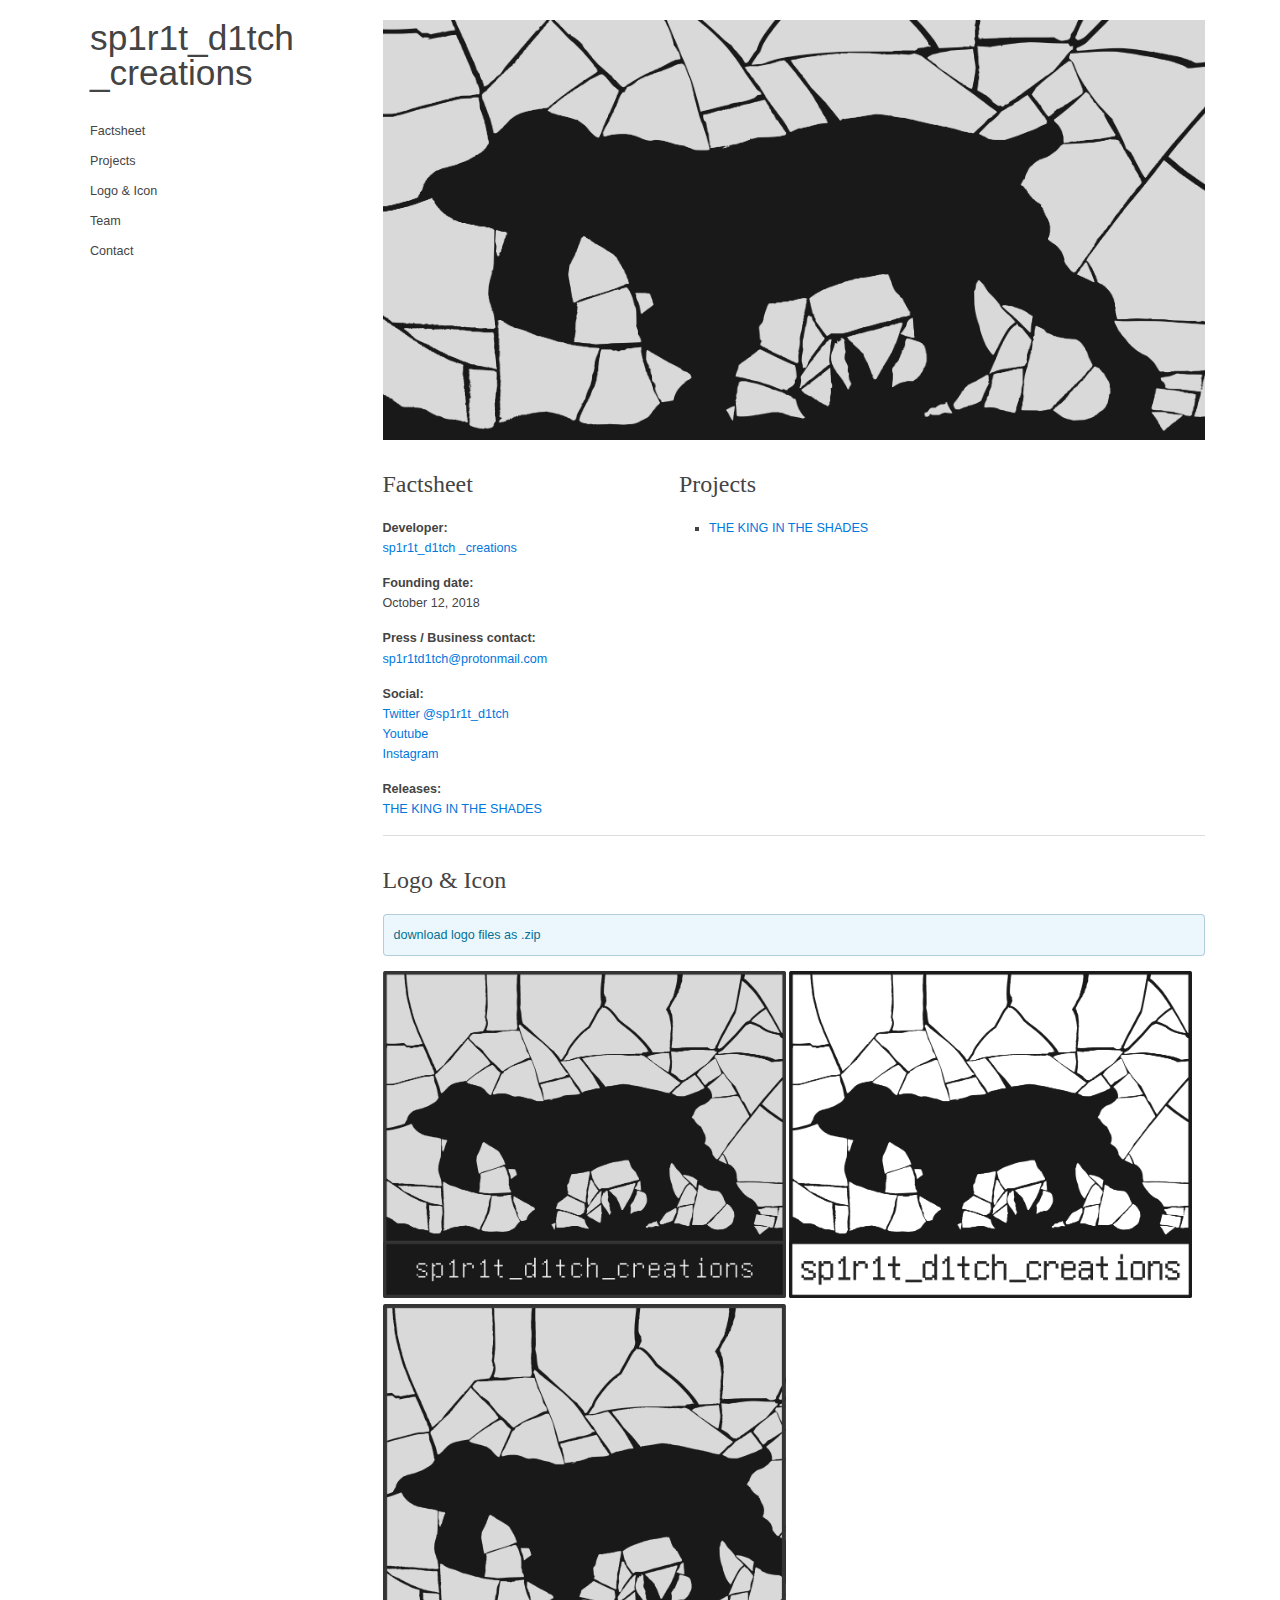
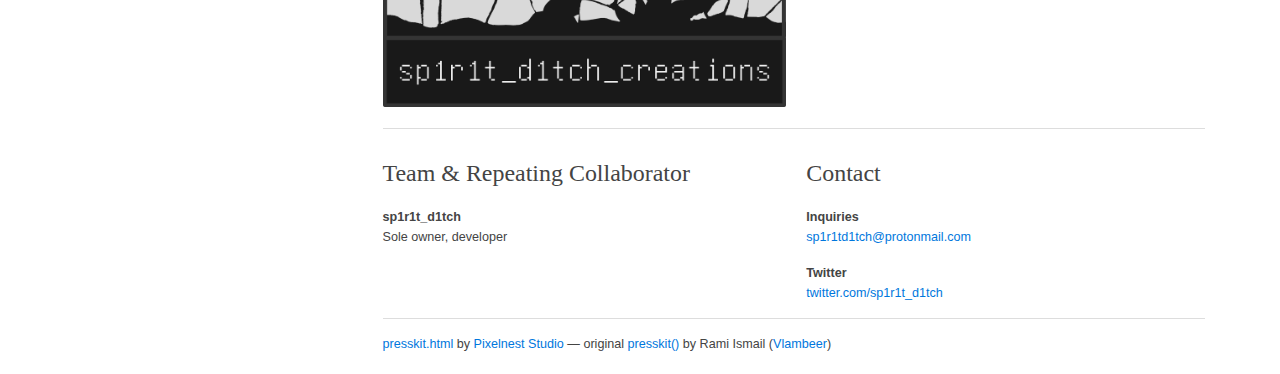
==== index.html @ 36bebca9 "Add files via upload" ====
<!DOCTYPE html>
<html>
  <head>
    <meta charset="UTF-8">
    <meta name="viewport" content="width=device-width, initial-scale=1.0">
    
    <title>sp1r1t_d1tch
        _creations</title>
    
    <link rel="shortcut icon" href="images/favicon.ico?t=1691505832788">
    
    <link rel="stylesheet" href="./css/normalize.css">
    <link rel="stylesheet" href="./css/master.css">
    
    <!-- Generated by presskit.html 0.13.0 (https://github.com/pixelnest/presskit.html). -->
  </head>
  <body>
    <div class="page grid">
      <nav class="page-nav nav grid__item">
        <h1 class="nav__title">
          <a href=".">sp1r1t_d1tch
          _creations</a>
        </h1>
      
        <aside class="nav__subtitle">
          <a href=""></a>
        </aside>
      
        <div class="nav__toggle" id="hamburger">
          <a href="#" class="button" id="hamburger-toggle">
            <svg width="10" height="10" viewBox="0 0 19 19" xmlns="http://www.w3.org/2000/svg">
              <g fill="currentColor" fill-rule="nonzero">
                <path d="M0 16h19v3H0zM0 8h19v3H0zM0 0h19v3H0z" />
              </g>
            </svg>
            &nbsp;Menu
          </a>
        </div>
      
        <ul class="nav__list" id="hamburger-target">
          <li>
            <a class="nav__item" href="#factsheet">Factsheet</a>
          </li>
      
      
      
      
          <li>
            <a class="nav__item" href="#projects">Projects</a>
          </li>
      
      
      
      
          <li>
            <a class="nav__item" href="#logo">Logo & Icon</a>
          </li>
      
      
      
      
      
      
      
          <li>
            <a class="nav__item" href="#credits">Team</a>
          </li>
      
          <li>
            <a class="nav__item" href="#contact">Contact</a>
          </li>
        </ul>
      </nav>

      <div class="page-wrapper grid__item">
        <header class="page-header">
          <img src="./images/header.png" alt="sp1r1t_d1tch
    _creations" title="sp1r1t_d1tch
    _creations">
        </header>

        <main class="page-content" role="main">
          <section class="block grid">
            <aside class="factsheet grid__item">
              <h2 id="factsheet" class="factsheet__title">Factsheet</h2>
            
              <dl class="factsheet__list">
                <dt>Developer:</dt>
                <dd>
                  <a href=".">sp1r1t_d1tch
                _creations</a>
                </dd>
            
                <dt>Founding date:</dt>
                <dd>October 12, 2018</dd>
            
                <dt>Press / Business contact:</dt>
                <dd>
                  <a href="mailto:
                sp1r1td1tch@protonmail.com
              ">
                sp1r1td1tch@protonmail.com
              </a>
                </dd>
            
                <dt>Social:</dt>
                <dd>
                  <a href="https://twitter.com/sp1r1t_d1tch">Twitter @sp1r1t_d1tch</a>
                </dd>
                <dd>
                  <a href="https://www.youtube.com/channel/UCNnyPWY7bsx2X5JxJsNqYRw">Youtube</a>
                </dd>
                <dd>
                  <a href="https://www.instagram.com/sp1r1t_d1tch/">Instagram</a>
                </dd>
            
                <dt>Releases:</dt>
                <dd>
                  <a href="THE_KING_IN_THE_SHADES/index.html">THE KING IN THE SHADES</a>
                </dd>
                <dd></dd>
              </dl>
            
            </aside>

            <article class="description grid__item">
              <h2 id="projects">Projects</h2>
              <ul>
                <li>
                  <a href="THE_KING_IN_THE_SHADES/index.html">THE KING IN THE SHADES</a>
                </li>
              </ul>
            </article>
          </section>
          
          <section class="block">
            <h2 id="logo">Logo & Icon</h2>
          
            <aside class="block__notice">
              <a href="images/logo.zip">
                download logo files as .zip
              </a>
            </aside>
          
            <a href="images/Logos/logo01.png">
              <img src="images/Logos/logo01.png" alt="logo01" class="logo">
            </a>
            <a href="images/Logos/logo02.png">
              <img src="images/Logos/logo02.png" alt="logo02" class="logo">
            </a>
            <a href="images/Logos/logo03.png">
              <img src="images/Logos/logo03.png" alt="logo03" class="logo">
            </a>
          </section>
          
          
          <section class="block grid _team-fix-margin-top">
            <article class="grid__item grid__item--flexible">
              <h2 id="credits">Team &amp; Repeating Collaborator</h2>
          
              <dl>
                <dt>sp1r1t_d1tch</dt>
          
                <dd>
                    Sole owner, developer
                </dd>
              </dl>
            </article>
          
            <article class="grid__item grid__item--flexible">
              <h2 id="contact">Contact</h2>
          
              <dl>
                <dt>Inquiries</dt>
          
                <dd>
                  <a href="mailto:sp1r1td1tch@protonmail.com">sp1r1td1tch@protonmail.com</a>
          
                </dd>
                <dt>Twitter</dt>
          
                <dd>
          
                  <a href="https://twitter.com/sp1r1t_d1tch">twitter.com/sp1r1t_d1tch</a>
                </dd>
              </dl>
            </article>
          </section>
        </main>

        <footer class="page-footer">
          <a href="https://github.com/pixelnest/presskit.html">presskit.html</a> by <a href="http://pixelnest.io">Pixelnest Studio</a> — original <a href="http://dopresskit.com/">presskit()</a> by Rami Ismail (<a href="http://www.vlambeer.com/">Vlambeer</a>)
        </footer>
      </div>
    </div>

    <script src="./js/masonry.min.js"></script>
    <script src="./js/imagesloaded.min.js"></script>
    <script>
      document.addEventListener('DOMContentLoaded', function onContentLoaded() {
        // Add masonry layout on the galleries.
        var galleries = document.querySelectorAll('.gallery');
    
        for (var i = 0; i < galleries.length; i++) {
          (function (index) {
            var gallery = galleries[index];
    
            imagesLoaded(gallery, function onImagesLoaded() {
              new Masonry(gallery, {
                itemSelector: '.gallery__item'
              });
            });
          })(i);
        }
    
        // Add mini-player to gifs.
        var gifLinks = document.querySelectorAll('a[href$=".gif"]');
        for (var i = 0; i < gifLinks.length; i++) {
          (function (index) {
            var link = gifLinks[index];
            var img = link.querySelector('img');
    
            // Don't add the mini-player if no thumbnail.
            // It's already a gif, so no need to turn it on.
            if (img.src.indexOf('.thumb.jpg') === -1) {
              return
            }
    
            link.className = 'show-overlay'
    
            link.onclick = function (e) {
              // Make it work on IE8.
              if (e.preventDefault) {
                const openLinkInBackground = e.ctrlKey || e.metaKey;
    
                // Stop default behavior, except if ctrl/cmd modifier is used.
                // In this case, we want the link to go through and open
                // its target in a background tab.
                if (!openLinkInBackground) e.preventDefault();
                e.stopPropagation();
              } else {
                // We don't care for the special background tab behavior on old IE.
                e.returnValue = false;
              }
    
              // Remove overlay and remove thumbnail section of the image.
              link.className = '';
              img.src = img.src.replace('.thumb.jpg', '');
    
              // Remove event listener after first trigger.
              link.onclick = null;
            }
          }(i));
        }
      });
    </script>
    
    
  </body>
</html>
---- css/master.css ----
@charset "UTF-8";

/* ---------------------------------------------------------- *\
 * Globals.
\* ---------------------------------------------------------- */

html {
  box-sizing: border-box;
}

*,
*::before,
*::after {
  box-sizing: inherit;
}

body {
  position: relative;

  min-height: 100vh;
  margin: 0;
}

/* ---------------------------------------------------------- *\
 * Typography & colors.
\* ---------------------------------------------------------- */

html {
  color: #444444;

  font: 62.5%/1.6 "Trebuchet MS", Arial, Helvetica, sans-serif;
}

body {
  font-size: 1.26em;
}

h1,
h2 {
  font-family: Georgia, "Times New Roman", Times, serif;
  font-weight: normal;
}

::-moz-selection {
  color: white;
  background: #3398ff;
}

::selection {
  color: white;
  background: #3398ff;
}

/* ---------------------------------------------------------- *\
 * Basic elements.
\* ---------------------------------------------------------- */

h1 {
  margin: 0;

  font-size: 2.8em;
}

h2 {
  margin: 25px 0 15px 0;

  font-size: 1.9em;
}

h3 {
  font-size: inherit;
  font-weight: bold;
}

img {
  max-width: 100%;
}

p {
  margin: 15px 0;
}

p:last-child {
  margin-bottom: 0;
}

/* Lists. */

ul,
ol {
  margin: 15px 0;
  padding-left: 30px;
}

ul:last-child,
ol:last-child {
  margin-bottom: 0;
}

ul {
  list-style-type: square;
}

dl {
  margin: 0;
}

dt {
  font-weight: bold;
}

dd {
  margin: 0;
}

dd + dt {
  margin-top: 15px;
}

/* ---------------------------------------------------------- *\
 * Layout.
\* ---------------------------------------------------------- */

body {
  padding: 20px 0;
}

.page {
  max-width: 1180px;
  margin: 0 auto;
  padding: 0 25px;
}

@media (min-width: 800px) {
  .page {
    display: -webkit-box;
    display: -ms-flexbox;
    display: flex;
  }

  .page-nav {
    min-width: 25%;
  }

  .page-wrapper {
    max-width: 75%;
  }

  .factsheet {
    min-width: 33%;
  }
}

/* ---------------------------------------------------------- *\
 * Micro Components.
\* ---------------------------------------------------------- */

.clearfix::after {
  display: table;
  clear: both;

  content: " ";
}

.capitalize {
  text-transform: capitalize;
}

/* ---------------------------------------------------------- *\
 * Components - Links.
\* ---------------------------------------------------------- */

a,
a:visited {
  color: #0077dd;

  text-decoration: none;
}

a:hover {
  color: #005599;

  text-decoration: underline;
}

a:focus {
  outline: thin dotted;
}

a:active,
a:hover {
  outline: none;
}

/* ---------------------------------------------------------- *\
 * Components - Page Header.
\* ---------------------------------------------------------- */

.page-header img {
  display: block;
}

/* ---------------------------------------------------------- *\
 * Components - Nav.
\* ---------------------------------------------------------- */

.nav {
  margin-bottom: 30px;
}

.nav__title {
  padding: 0 15px;

  font-family: "Trebuchet MS", Arial, Helvetica, sans-serif;
  line-height: 1;
}

.nav__title a,
.nav__title a:visited,
.nav__title a:hover {
  color: inherit;

  text-decoration: none;
}

.nav__subtitle {
  padding: 5px 15px;
}

.nav__list {
  padding: 0;

  list-style: none;
}

.nav__item,
.nav__item:visited {
  display: block;

  padding: 5px 15px;

  color: inherit;
}

.nav__item:hover {
  color: inherit;
  background: rgba(0, 0, 0, 0.05);

  text-decoration: none;
}

.nav__item:focus {
  background: rgba(0, 0, 0, 0.05);
  outline: none;
}

/* ---------------------------------------------------------- *\
 * Nav - Hamburger.
\* ---------------------------------------------------------- */

.nav__toggle {
  display: none;

  margin: 15px 0;
  padding: 0 15px;
}

.nav__toggle .button {
  display: block;

  height: 30px;
}

/* Nav list variant for hamburger feature. */
.nav__list--slider {
  overflow-y: hidden;

  max-height: 0;

  -webkit-transition: max-height 0.5s ease-in-out;
     -moz-transition: max-height 0.5s ease-in-out;
       -o-transition: max-height 0.5s ease-in-out;
          transition: max-height 0.5s ease-in-out;
}


@media (min-width: 800px) {
  .nav__toggle {
    /* Always hide the button on big screens. */
    display: none !important;
  }

  .nav__list--slider {
    /* Always show the list on big screens. So disable slider. */
    max-height: unset !important;
  }
}

/* ---------------------------------------------------------- *\
 * Components - Block.
\* ---------------------------------------------------------- */

.block {
  margin-bottom: 15px;
  padding-bottom: 15px;

  border-bottom: 1px solid rgb(221, 221, 221);
}

.block__notice {
  margin-bottom: 15px;
  padding: 10px;

  color: #027194;
  background: #ebf7fd;
  border: 1px solid rgba(45,112,145,0.3);
  border-radius: 4px;
}

.block__notice a {
  color: inherit;
}

/* ---------------------------------------------------------- *\
 * Components - Grid.
\* ---------------------------------------------------------- */

@media (min-width: 800px) {
  .grid {
    display: -webkit-box;
    display: -ms-flexbox;
    display: flex;
  }

  .grid__item:not(:first-child) {
    padding-left: 25px;
  }

  .grid__item--flexible {
    -webkit-box-flex: 1;
    -ms-flex: 1;
        flex: 1;
  }
}

/* ---------------------------------------------------------- *\
 * Components - Images Gallery.
\* ---------------------------------------------------------- */

.gallery {
  margin-left: -25px;

  font-size: 0; /* Disable the small space below the images. */
}

.gallery__item {
  float: left;

  width: 100%;
  padding-bottom: 25px;
  padding-left: 25px;
}

.gallery__item img {
  width: 100%;
}

.gallery__item a[href$=".gif"] {
  position: relative;

  display: block;
}

.gallery__item a[href$=".gif"]:focus:active {
  outline: none;
}

.gallery__item a[href$=".gif"]::after {
  position: absolute;
  z-index: 1;
  top: 0;
  left: 0;

  display: none;

  width: 100%;
  height: 100%;
  padding: 20px;

  background: rgba(0, 0, 0, 0.25);

  content: url("[data-uri]");

  align-items: center;
  justify-content: center;
}

.gallery__item a[href$=".gif"].show-overlay::after {
  display: flex;
}

@media (min-width: 500px) {
  .gallery__item {
    width: 50%;
  }
}

/* ---------------------------------------------------------- *\
 * Components - Logo.
\* ---------------------------------------------------------- */

@media (min-width: 800px) {
  .logo {
    max-width: 49%;
  }
}

/* ---------------------------------------------------------- *\
 * Components - Video player.
\* ---------------------------------------------------------- */

.video-player {
  position: relative;

  padding-bottom: 56.25%; /* 16:9 */
}

.video-player__frame {
  position: absolute;
  top: 0;
  left: 0;

  width: 100%;
  height: 100%;
}

/* ---------------------------------------------------------- *\
 * Components - Quote.
\* ---------------------------------------------------------- */

.quote__content {
  margin: 0;
}

.quote__content::before {
  content: open-quote;
}

.quote__content::after {
  content: close-quote;
}

.quote__author::before {
  content: "-";
}

/* ---------------------------------------------------------- *\
 * Components - Button.
\* ---------------------------------------------------------- */

.button {
  display: inline-block;

  padding: 5px 10px;

  background: -webkit-linear-gradient(top, white, #fafafa);
  background:         linear-gradient(to bottom, white, #fafafa);
  border: 1px solid #cccccc;
  border-radius: 5px;
}

.button:hover {
  cursor: pointer;
  text-decoration: none;
}

.button:focus {
  border: 1px solid #3398ff;
  outline: none;
}

.button:active {
  color: white;
  background: -webkit-linear-gradient(top, #3398ff, #0077dd);
  background:         linear-gradient(to bottom, #3398ff, #0077dd);
}

/* ---------------------------------------------------------- *\
 * Widgets.
\* ---------------------------------------------------------- */

.widget {
  width: 100%;
}

.widget--steam {
  height: 190px;
}

.widget--humble {
  height: 328px;
}

@media (max-width: 505px) {
  .widget--humble {
    height: 205px;
  }
}

.widget--itch {
  height: 167px;
}

.widget--gamejolt {
  height: 245px;
}

.widget--bandcamp {
  width: 100%;
  height: 120px;

  border: 0;
}

/* ---------------------------------------------------------- *\
 * Hacks.
\* ---------------------------------------------------------- */

@media (min-width: 800px) {
  ._team-fix-margin-top {
    margin-top: -15px;
  }
}
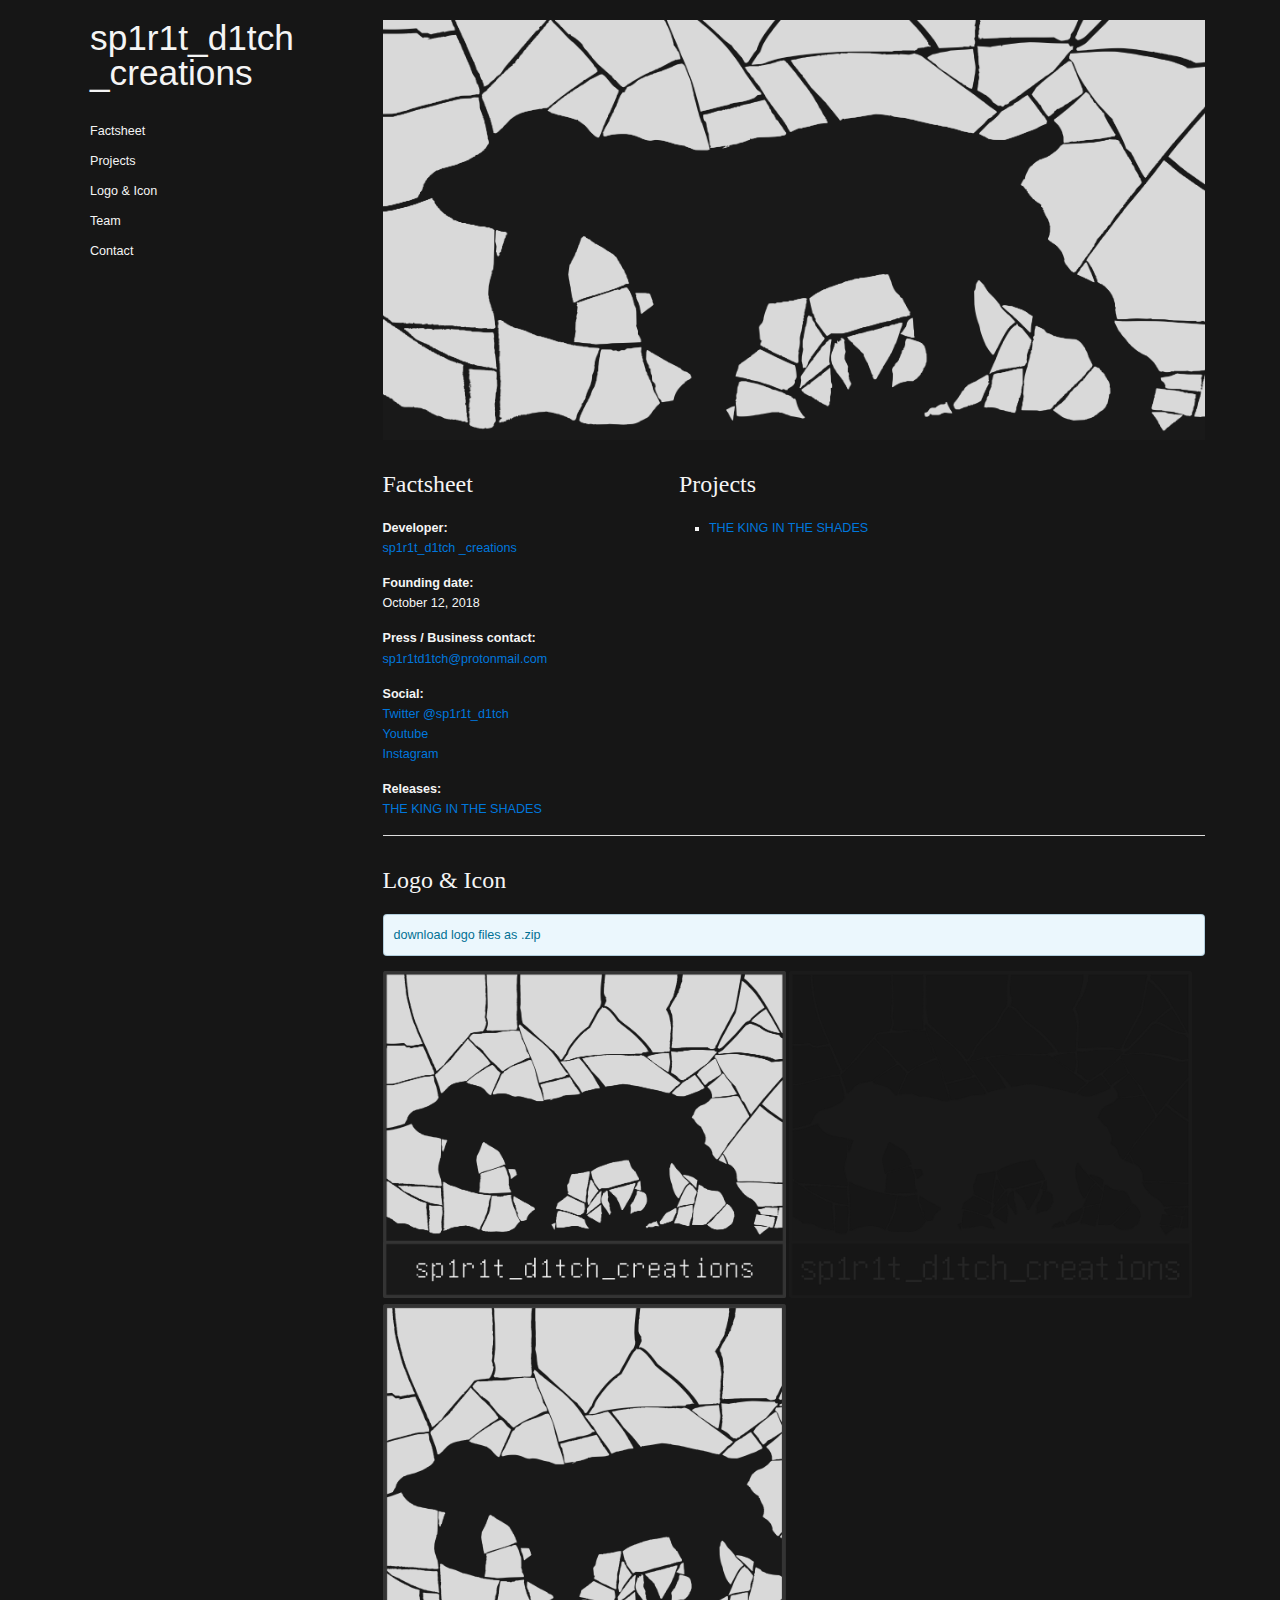
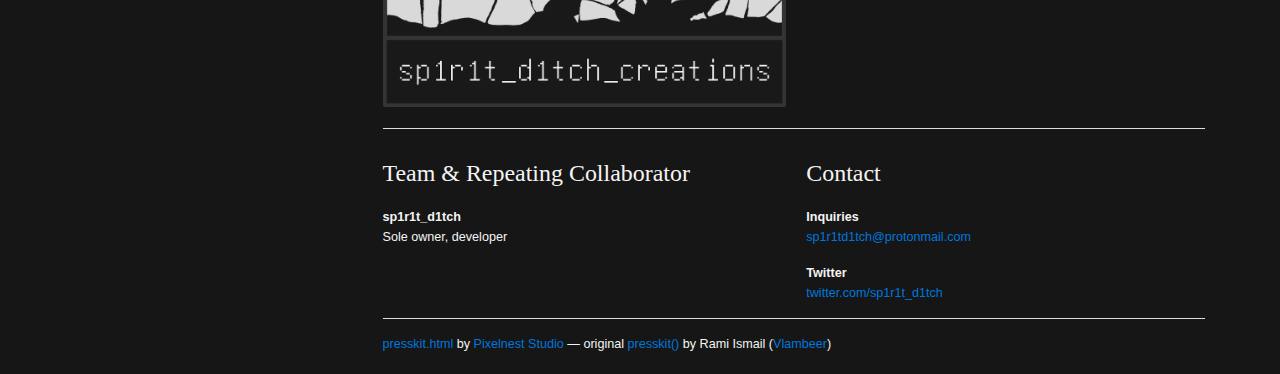
==== commit 3f8e937a: "updated styling and removed 'index.html' from TKITS release url" ====
--- a/index.html
+++ b/index.html
@@ -116,7 +116,7 @@
             
                 <dt>Releases:</dt>
                 <dd>
-                  <a href="THE_KING_IN_THE_SHADES/index.html">THE KING IN THE SHADES</a>
+                  <a href="THE_KING_IN_THE_SHADES/">THE KING IN THE SHADES</a>
                 </dd>
                 <dd></dd>
               </dl>
@@ -127,7 +127,7 @@
               <h2 id="projects">Projects</h2>
               <ul>
                 <li>
-                  <a href="THE_KING_IN_THE_SHADES/index.html">THE KING IN THE SHADES</a>
+                  <a href="THE_KING_IN_THE_SHADES/">THE KING IN THE SHADES</a>
                 </li>
               </ul>
             </article>
--- a/css/master.css
+++ b/css/master.css
@@ -26,13 +26,14 @@
 \* ---------------------------------------------------------- */
 
 html {
-  color: #444444;
+  color: #f4f4f4;
 
   font: 62.5%/1.6 "Trebuchet MS", Arial, Helvetica, sans-serif;
 }
 
 body {
   font-size: 1.26em;
+  background-color: #161616;
 }
 
 h1,
@@ -210,7 +211,7 @@
 
 .nav__title {
   padding: 0 15px;
-
+  color: inherit;
   font-family: "Trebuchet MS", Arial, Helvetica, sans-serif;
   line-height: 1;
 }
